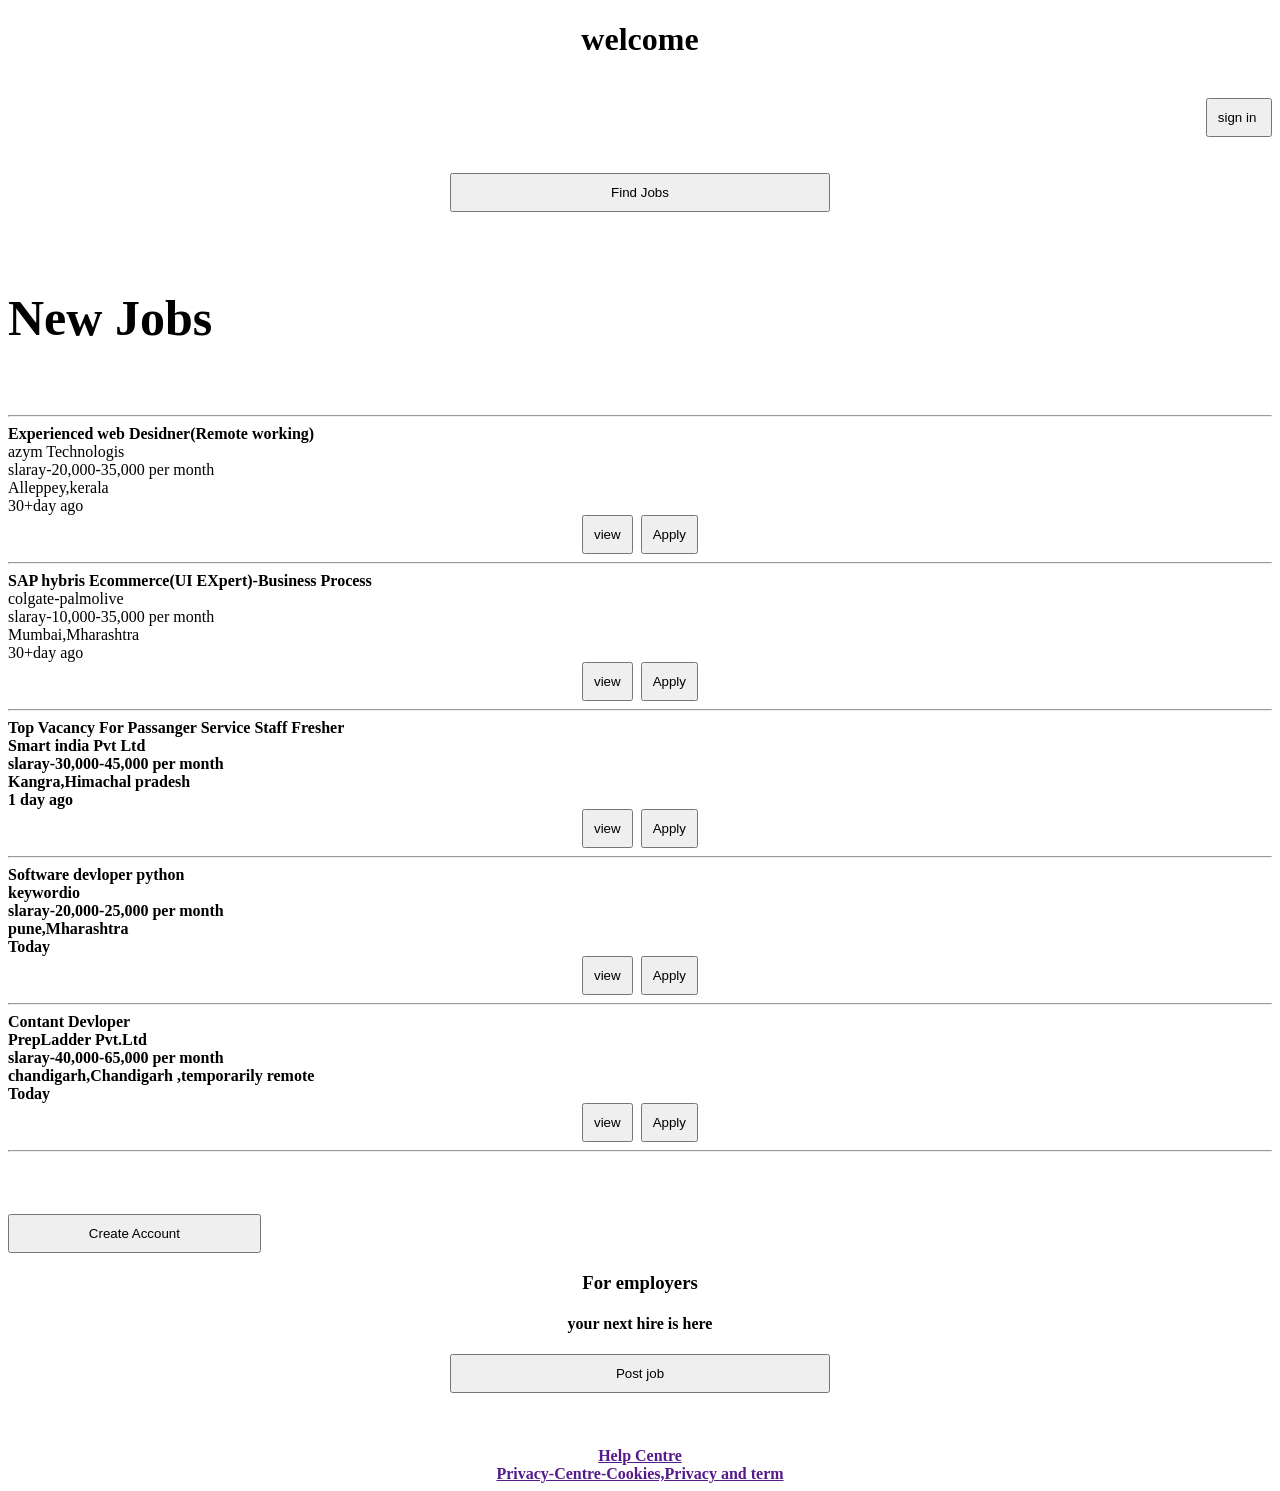
==== index.html @ 2e6ffe9e "Added  new files" ====
<!DOCTYPE html>
<html>
<head>
<title>index</title>
</head>

<body>
<h1 align="center">welcome</h1>
<br/>

 <div style="text-align:right"><a href="login.html" targer="_blank" ><input type="button" value="sign in " style="padding:10px; "></a></div>
<br/>
<br/>
 <div style="text-align:center"><a href="Serch Job.html" targer="_blank" ><input type="button" value="Find Jobs" style="width:30%; padding:10px; "></a></div>

 <br/><br/>
<h2  style="font-size:50px;">New  Jobs</h2>
<br/>
<hr>
<b>Experienced web Desidner(Remote working)</b>
<br/>azym Technologis 
<br/>slaray-20,000-35,000 per month
<br/>Alleppey,kerala 
<br/>30+day ago  

<div style="text-align:center"><input type="button" value="view" style="padding:10px;">&nbsp;&nbsp;<input type="button" value="Apply" style="padding:10px;"></div>
<hr>
<b>SAP hybris Ecommerce(UI EXpert)-Business Process</b>
<br/>colgate-palmolive<br/>slaray-10,000-35,000 per month
<br/>Mumbai,Mharashtra
<br/>30+day ago

<div style="text-align:center"><input type="button" value="view" style="padding:10px;">&nbsp;&nbsp;<input type="button" value="Apply" style="padding:10px;"></div>
<hr><b>Top Vacancy For Passanger Service Staff Fresher <b/>
<br/>Smart india Pvt Ltd<br/>slaray-30,000-45,000 per month
<br/>Kangra,Himachal pradesh
<br>1 day ago 

<div style="text-align:center"><input type="button" value="view" style="padding:10px;">&nbsp;&nbsp;<input type="button" value="Apply" style="padding:10px;"></div>
<hr><b> Software devloper python </b>
<br/>keywordio<br/>slaray-20,000-25,000 per month
<br/>pune,Mharashtra 
<br/>Today  

<div style="text-align:center"><input type="button" value="view" style="padding:10px;">&nbsp;&nbsp;<input type="button" value="Apply" style="padding:10px;"></div>
<hr><b> Contant Devloper <b/>
<br/>PrepLadder Pvt.Ltd<br/>slaray-40,000-65,000 per month
<br/>chandigarh,Chandigarh ,temporarily remote
<br/> Today

<div style="text-align:center"><input type="button" value="view" style="padding:10px;">&nbsp;&nbsp;<input type="button" value="Apply" style="padding:10px;"></div>
<hr>
<br/><br/><br/>


 <div style="text-align:left"><a href="Ragistration.html" targer="_blank" ><input type="button" value="Create Account" style="width:20%; padding:10px; "></a></div> 
<h3 align="center"> For employers </h3>
<h4 align="center"> your next hire is here </h4> 

 <div style="text-align:center"><a href="Employer.html" targer="_blank" ><input type="button" value="Post job" style="width:30%; padding:10px; "></a></div>  <br/><br/><br/>

 <div style="text-align:center"><a href="" targer="_blank" >Help Centre</a></div>  

 <div style="text-align:center"><a href="" targer="_blank" >Privacy-Centre-Cookies,Privacy and term</a></div>
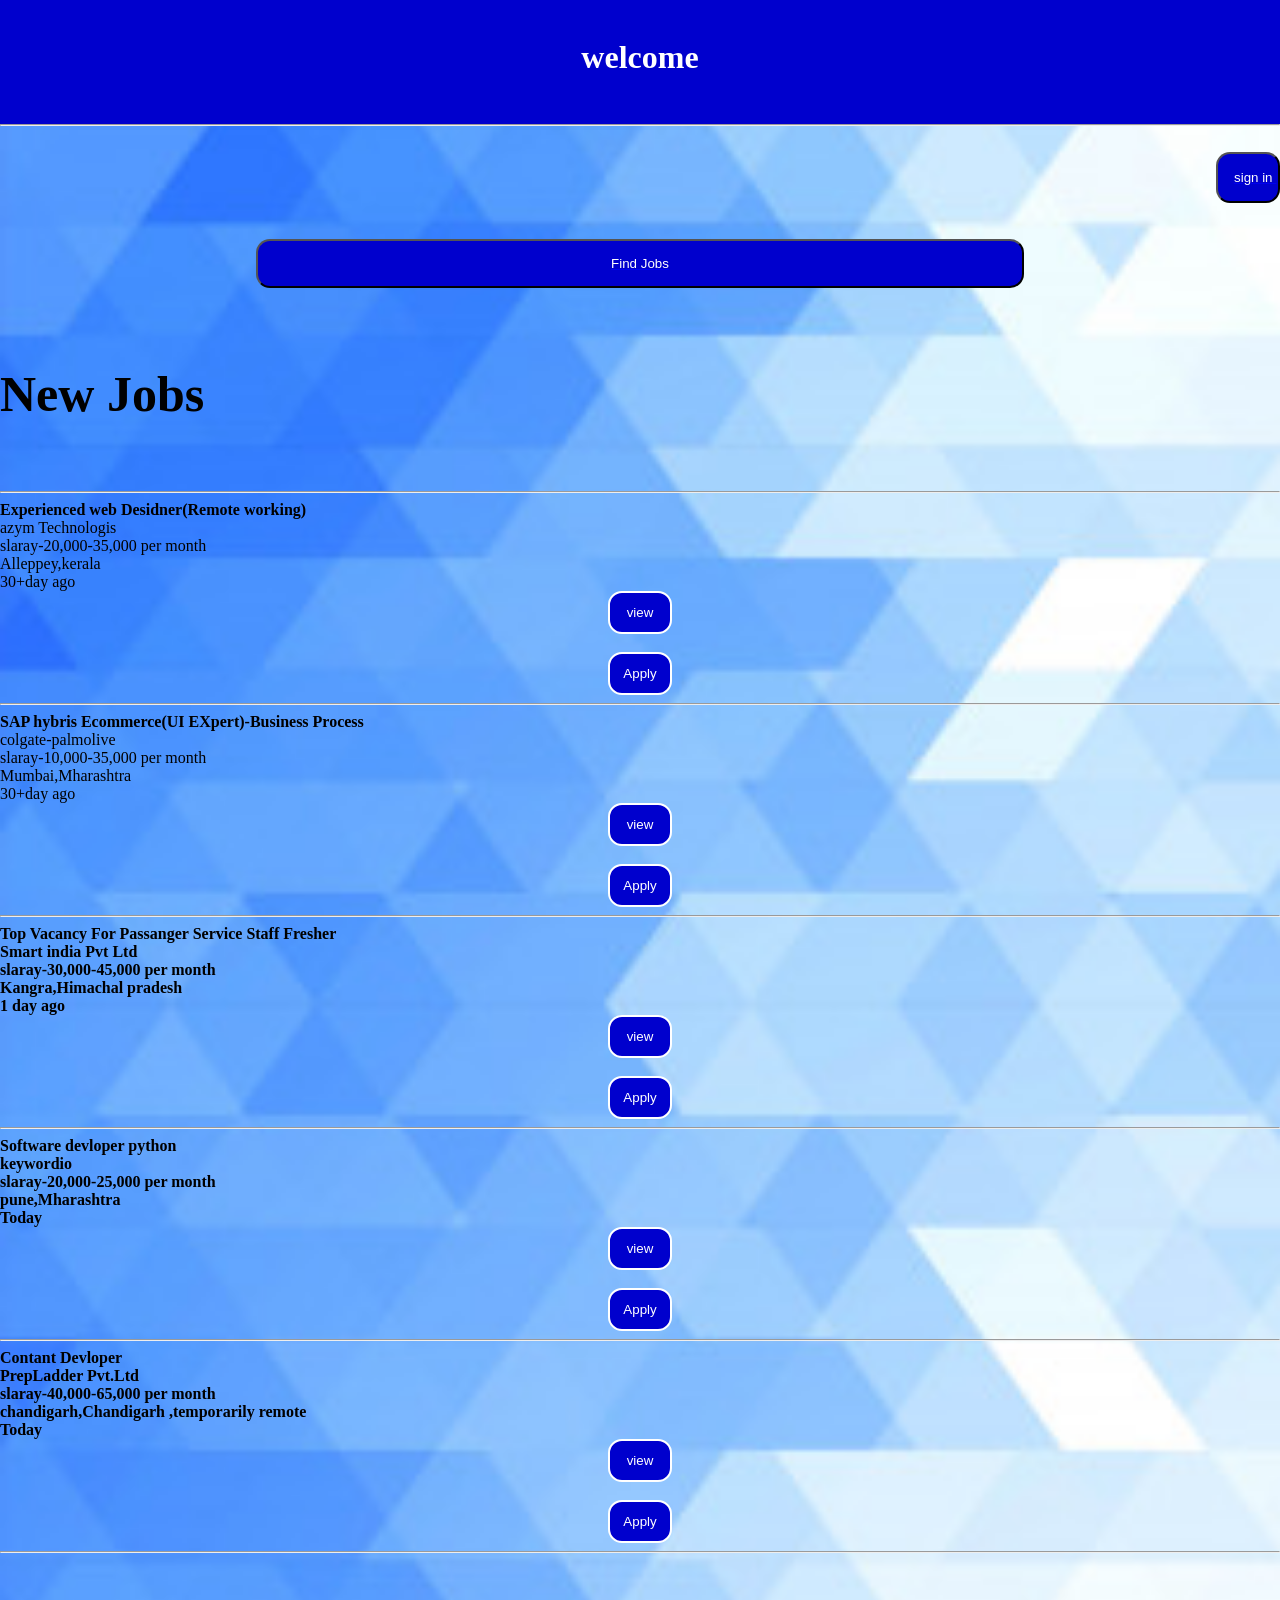
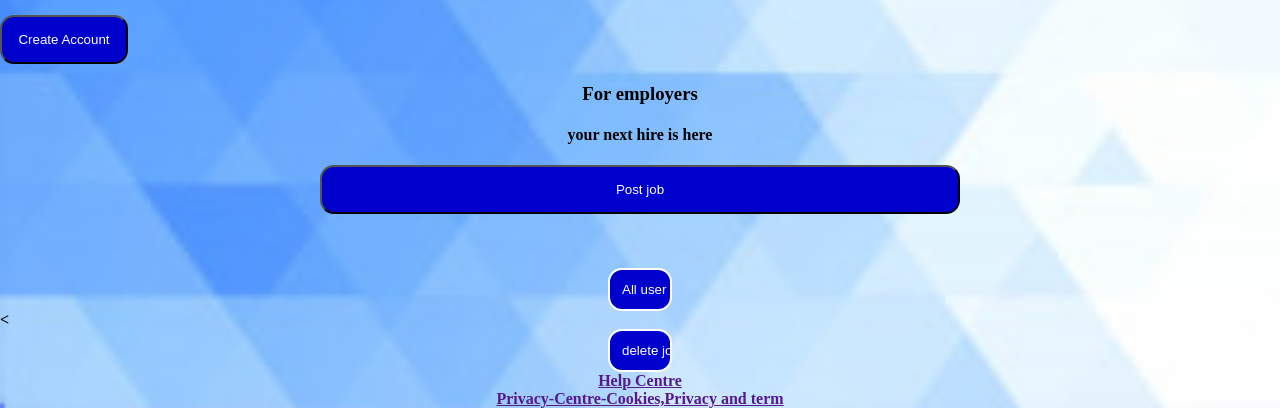
==== commit db182b5e: "submit" ====
--- a/index.html
+++ b/index.html
@@ -1,17 +1,21 @@
 <!DOCTYPE html>
 <html>
 <head>
-<title>index</title>
+<title>index</title> 
+<link rel="stylesheet" href="index.css">
 </head>
 
 <body>
-<h1 align="center">welcome</h1>
+<div class="welcome"><br/>
+<h1 align="center">welcome</h1>  <br/>
+
+<hr></div>
 <br/>
 
- <div style="text-align:right"><a href="login.html" targer="_blank" ><input type="button" value="sign in " style="padding:10px; "></a></div>
+ <a href="login.html" targer="_blank" ><input class="btn0" type="button" value="sign in "  ></a>
 <br/>
 <br/>
- <div style="text-align:center"><a href="Serch Job.html" targer="_blank" ><input type="button" value="Find Jobs" style="width:30%; padding:10px; "></a></div>
+ <a href="Serch Job.html" targer="_blank" ><input class="btn1" type="button" value="Find Jobs" ></a>
 
  <br/><br/>
 <h2  style="font-size:50px;">New  Jobs</h2>
@@ -23,41 +27,42 @@
 <br/>Alleppey,kerala 
 <br/>30+day ago  
 
-<div style="text-align:center"><input type="button" value="view" style="padding:10px;">&nbsp;&nbsp;<input type="button" value="Apply" style="padding:10px;"></div>
+<input class="btn" type="button" value="view" ">&nbsp;&nbsp;<input class="btn" type="button" value="Apply" >
 <hr>
 <b>SAP hybris Ecommerce(UI EXpert)-Business Process</b>
 <br/>colgate-palmolive<br/>slaray-10,000-35,000 per month
 <br/>Mumbai,Mharashtra
 <br/>30+day ago
 
-<div style="text-align:center"><input type="button" value="view" style="padding:10px;">&nbsp;&nbsp;<input type="button" value="Apply" style="padding:10px;"></div>
+<input class="btn" type="button" value="view" >&nbsp;&nbsp;<input class="btn" type="button" value="Apply" >
 <hr><b>Top Vacancy For Passanger Service Staff Fresher <b/>
 <br/>Smart india Pvt Ltd<br/>slaray-30,000-45,000 per month
 <br/>Kangra,Himachal pradesh
 <br>1 day ago 
 
-<div style="text-align:center"><input type="button" value="view" style="padding:10px;">&nbsp;&nbsp;<input type="button" value="Apply" style="padding:10px;"></div>
+<input class="btn" type="button" value="view" >&nbsp;&nbsp;<input class="btn" type="button" value="Apply" >
 <hr><b> Software devloper python </b>
 <br/>keywordio<br/>slaray-20,000-25,000 per month
 <br/>pune,Mharashtra 
 <br/>Today  
 
-<div style="text-align:center"><input type="button" value="view" style="padding:10px;">&nbsp;&nbsp;<input type="button" value="Apply" style="padding:10px;"></div>
+<input class="btn" type="button" value="view" >&nbsp;&nbsp;<input class="btn" type="button" value="Apply" >
 <hr><b> Contant Devloper <b/>
 <br/>PrepLadder Pvt.Ltd<br/>slaray-40,000-65,000 per month
 <br/>chandigarh,Chandigarh ,temporarily remote
 <br/> Today
 
-<div style="text-align:center"><input type="button" value="view" style="padding:10px;">&nbsp;&nbsp;<input type="button" value="Apply" style="padding:10px;"></div>
+<input class="btn" type="button" value="view" >&nbsp;&nbsp;<input class="btn" type="button" value="Apply" >
 <hr>
 <br/><br/><br/>
 
 
- <div style="text-align:left"><a href="Ragistration.html" targer="_blank" ><input type="button" value="Create Account" style="width:20%; padding:10px; "></a></div> 
+ <a href="Ragistration.html" targer="_blank" ><input class="btn2" type="button" value="Create Account" ></a> 
 <h3 align="center"> For employers </h3>
 <h4 align="center"> your next hire is here </h4> 
 
- <div style="text-align:center"><a href="Employer.html" targer="_blank" ><input type="button" value="Post job" style="width:30%; padding:10px; "></a></div>  <br/><br/><br/>
+ <a href="Employer.html" targer="_blank" ><input class="btn3" type="button" value="Post job" ></a> <br/><br/><br/> 
+<a href="all user.html"><input class="btn" type="button" value="All user" ></a><&nbsp;&nbsp;<a href="view and delete job.html"><input class="btn" type="button" value="delete jobs" ></a>
 
  <div style="text-align:center"><a href="" targer="_blank" >Help Centre</a></div>  
 
--- a/index.css
+++ b/index.css
@@ -0,0 +1,76 @@
+body
+{
+  margin: 0;
+  padding: 0;
+  font-family: sans-sarif;
+  background: url(2.jpg) no-repeat;
+  background-size: cover;
+} 
+.welcome{
+background:#0000CD;
+background-size:cover;
+}
+.welcome h1{
+color:#ffffff;}
+.btn
+{
+display: block;
+margin: 0 auto;
+width:5%; 
+ background:#0000CD;
+border: 2px solid #ffffff;
+color:#ffffff;
+cursor:pointer;
+padding:12px;  
+border-radius: 14px;
+
+}
+.btn0
+{ 
+
+display: block;
+margin-left: auto;
+width:5%; 
+ background:#0000CD;
+
+color:#ffffff;
+cursor:pointer;
+padding:16px;  
+border-radius: 14px;
+
+}.btn1
+{
+display: block;
+margin: 0 auto;
+width:60%; 
+ background:#0000CD;
+
+color:#ffffff;
+cursor:pointer;
+padding:15px;  
+border-radius: 14px;
+
+}.btn2
+{
+
+width:10%; 
+ background:#0000CD;
+
+color:#ffffff;
+cursor:pointer;
+padding:15px;  
+border-radius: 14px;
+
+}.btn3
+{
+display: block;
+margin: 0 auto;
+width:50%; 
+ background:#0000CD;
+
+color:#ffffff;
+cursor:pointer;
+padding:15px;  
+border-radius: 14px;
+
+}
